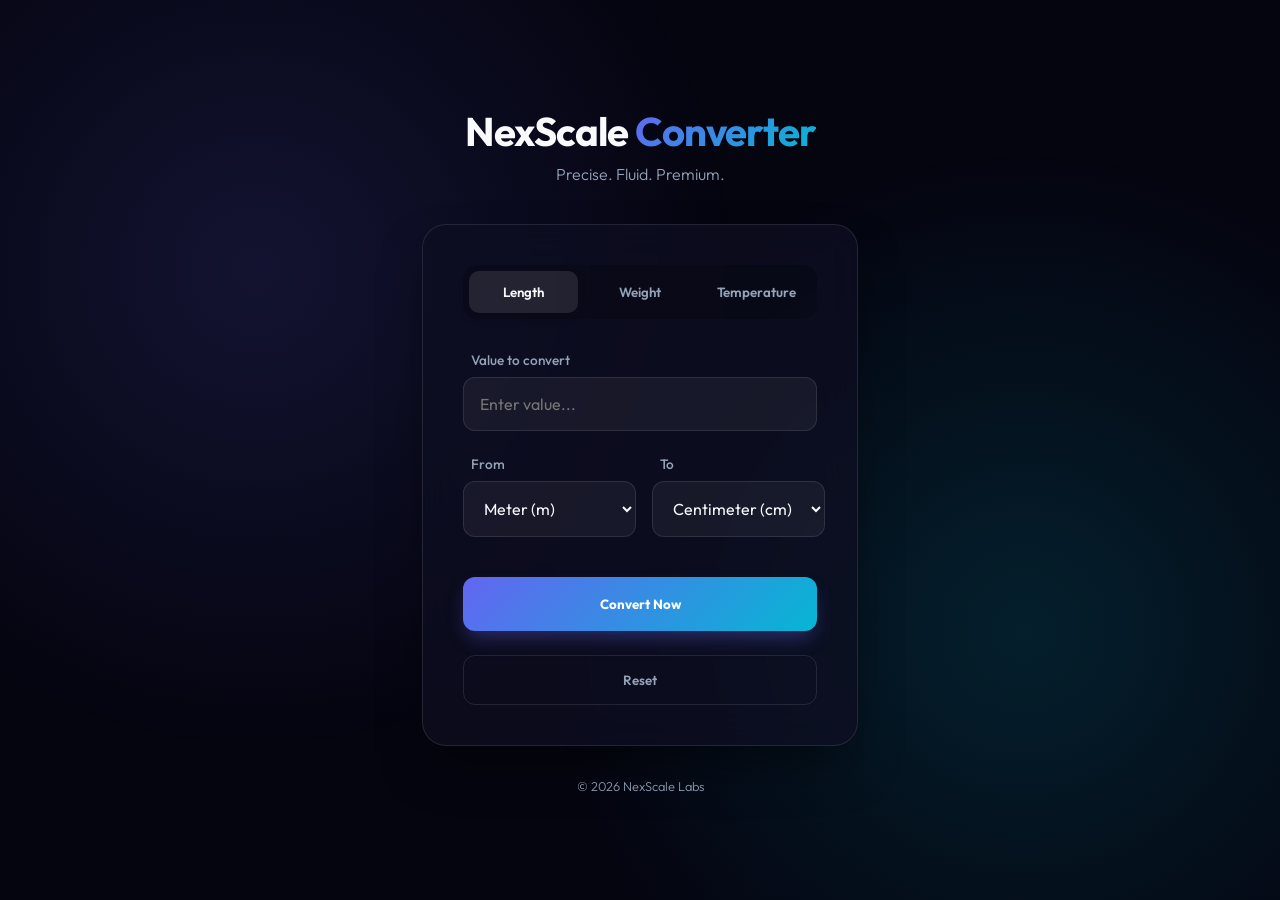
==== index.html @ 80069670 "first commit" ====
<!DOCTYPE html>
<html lang="en">
<head>
    <meta charset="UTF-8">
    <meta name="viewport" content="width=device-width, initial-scale=1.0">
    <title>NexScale | Premium Unit Converter</title>
    <link rel="stylesheet" href="style.css">
    <link rel="preconnect" href="https://fonts.googleapis.com">
    <link rel="preconnect" href="https://fonts.gstatic.com" crossorigin>
    <link href="https://fonts.googleapis.com/css2?family=Outfit:wght@300;400;600;700&display=swap" rel="stylesheet">
    <meta name="description" content="A premium, dark-mode unit converter for length, weight, and temperature.">
</head>
<body>
    <div class="glass-background"></div>
    
    <main class="app-container">
        <header class="app-header">
            <h1>NexScale <span class="gradient-text">Converter</span></h1>
            <p>Precise. Fluid. Premium.</p>
        </header>

        <section class="converter-card">
            <nav class="category-tabs">
                <button class="tab-btn active" data-category="length">Length</button>
                <button class="tab-btn" data-category="weight">Weight</button>
                <button class="tab-btn" data-category="temperature">Temperature</button>
            </nav>

            <div class="inputs-container">
                <div class="input-group">
                    <label for="inputValue">Value to convert</label>
                    <input type="number" id="inputValue" placeholder="Enter value..." step="any">
                </div>

                <div class="selection-grid">
                    <div class="input-group">
                        <label for="fromUnit">From</label>
                        <select id="fromUnit"></select>
                    </div>
                    <div class="input-group">
                        <label for="toUnit">To</label>
                        <select id="toUnit"></select>
                    </div>
                </div>

                <button id="convertBtn" class="primary-btn">Convert Now</button>
                <button id="resetBtn" class="secondary-btn">Reset</button>
            </div>

            <div class="result-section" id="resultContainer">
                <div class="result-label" id="resultLabel">Result of your calculation</div>
                <div class="result-value" id="resultDisplay">--</div>
            </div>
        </section>
        
        <footer class="app-footer">
            <p>© 2026 NexScale Labs</p>
        </footer>
    </main>

    <script src="script.js"></script>
</body>
</html>
---- style.css ----
:root {
    --bg-color: #050510;
    --card-bg: rgba(15, 15, 35, 0.7);
    --border-color: rgba(255, 255, 255, 0.1);
    --accent-primary: #6366f1;
    --accent-secondary: #06b6d4;
    --text-main: #f8fafc;
    --text-muted: #94a3b8;
    --glass-blur: 20px;
    --transition-smooth: all 0.4s cubic-bezier(0.4, 0, 0.2, 1);
}

* {
    margin: 0;
    padding: 0;
    box-sizing: border-box;
    font-family: 'Outfit', sans-serif;
}

body {
    background-color: var(--bg-color);
    color: var(--text-main);
    min-height: 100vh;
    display: flex;
    justify-content: center;
    align-items: center;
    overflow-x: hidden;
}

.glass-background {
    position: fixed;
    top: 0;
    left: 0;
    width: 100%;
    height: 100%;
    z-index: -1;
    background: radial-gradient(circle at 20% 30%, rgba(99, 102, 241, 0.15), transparent 40%),
                radial-gradient(circle at 80% 70%, rgba(6, 182, 212, 0.15), transparent 40%);
}

.app-container {
    width: 100%;
    max-width: 500px;
    padding: 2rem;
    animation: fadeIn 1s ease-out;
}

@keyframes fadeIn {
    from { opacity: 0; transform: translateY(20px); }
    to { opacity: 1; transform: translateY(0); }
}

.app-header {
    text-align: center;
    margin-bottom: 2.5rem;
}

.app-header h1 {
    font-size: 2.5rem;
    font-weight: 700;
    letter-spacing: -1px;
}

.gradient-text {
    background: linear-gradient(135deg, var(--accent-primary), var(--accent-secondary));
    -webkit-background-clip: text;
    -webkit-text-fill-color: transparent;
}

.app-header p {
    color: var(--text-muted);
    font-weight: 300;
    margin-top: 0.5rem;
}

.converter-card {
    background: var(--card-bg);
    backdrop-filter: blur(var(--glass-blur));
    border: 1px solid var(--border-color);
    border-radius: 24px;
    padding: 2.5rem;
    box-shadow: 0 25px 50px -12px rgba(0, 0, 0, 0.5);
}

.category-tabs {
    display: flex;
    gap: 0.5rem;
    background: rgba(0, 0, 0, 0.2);
    padding: 0.4rem;
    border-radius: 14px;
    margin-bottom: 2rem;
}

.tab-btn {
    flex: 1;
    background: transparent;
    border: none;
    color: var(--text-muted);
    padding: 0.8rem;
    border-radius: 10px;
    cursor: pointer;
    font-weight: 600;
    transition: var(--transition-smooth);
}

.tab-btn:hover {
    color: var(--text-main);
}

.tab-btn.active {
    background: rgba(255, 255, 255, 0.1);
    color: var(--text-main);
    box-shadow: 0 4px 12px rgba(0, 0, 0, 0.1);
}

.inputs-container {
    display: flex;
    flex-direction: column;
    gap: 1.5rem;
}

.input-group {
    display: flex;
    flex-direction: column;
    gap: 0.5rem;
}

.input-group label {
    font-size: 0.85rem;
    color: var(--text-muted);
    font-weight: 500;
    margin-left: 0.5rem;
}

input, select {
    background: rgba(255, 255, 255, 0.05);
    border: 1px solid var(--border-color);
    border-radius: 12px;
    padding: 1rem;
    color: var(--text-main);
    font-size: 1rem;
    outline: none;
    transition: var(--transition-smooth);
}

input:focus, select:focus {
    border-color: var(--accent-primary);
    background: rgba(255, 255, 255, 0.08);
}

.selection-grid {
    display: grid;
    grid-template-columns: 1fr 1fr;
    gap: 1rem;
}

.primary-btn {
    background: linear-gradient(135deg, var(--accent-primary), var(--accent-secondary));
    border: none;
    color: white;
    padding: 1.2rem;
    border-radius: 12px;
    font-weight: 700;
    cursor: pointer;
    transition: var(--transition-smooth);
    margin-top: 1rem;
    box-shadow: 0 10px 20px -5px rgba(99, 102, 241, 0.4);
}

.primary-btn:hover {
    transform: translateY(-2px);
    box-shadow: 0 15px 30px -5px rgba(99, 102, 241, 0.6);
}

.primary-btn:active {
    transform: translateY(0);
}

.secondary-btn {
    background: transparent;
    border: 1px solid var(--border-color);
    color: var(--text-muted);
    padding: 1rem;
    border-radius: 12px;
    font-weight: 600;
    cursor: pointer;
    transition: var(--transition-smooth);
}

.secondary-btn:hover {
    background: rgba(255, 255, 255, 0.05);
    color: var(--text-main);
}

.result-section {
    margin-top: 2.5rem;
    padding-top: 2rem;
    border-top: 1px solid var(--border-color);
    text-align: center;
    display: none;
    animation: slideUp 0.5s ease-out;
}

@keyframes slideUp {
    from { opacity: 0; transform: translateY(10px); }
    to { opacity: 1; transform: translateY(0); }
}

.result-label {
    font-size: 0.9rem;
    color: var(--text-muted);
    margin-bottom: 0.5rem;
}

.result-value {
    font-size: 2rem;
    font-weight: 700;
    color: var(--text-main);
}

.app-footer {
    text-align: center;
    margin-top: 2rem;
}

.app-footer p {
    color: var(--text-muted);
    font-size: 0.8rem;
    font-weight: 300;
}

/* Chrome, Safari, Edge, Opera */
input::-webkit-outer-spin-button,
input::-webkit-inner-spin-button {
  -webkit-appearance: none;
  margin: 0;
}

/* Firefox */
input[type=number] {
  -moz-appearance: textfield;
}
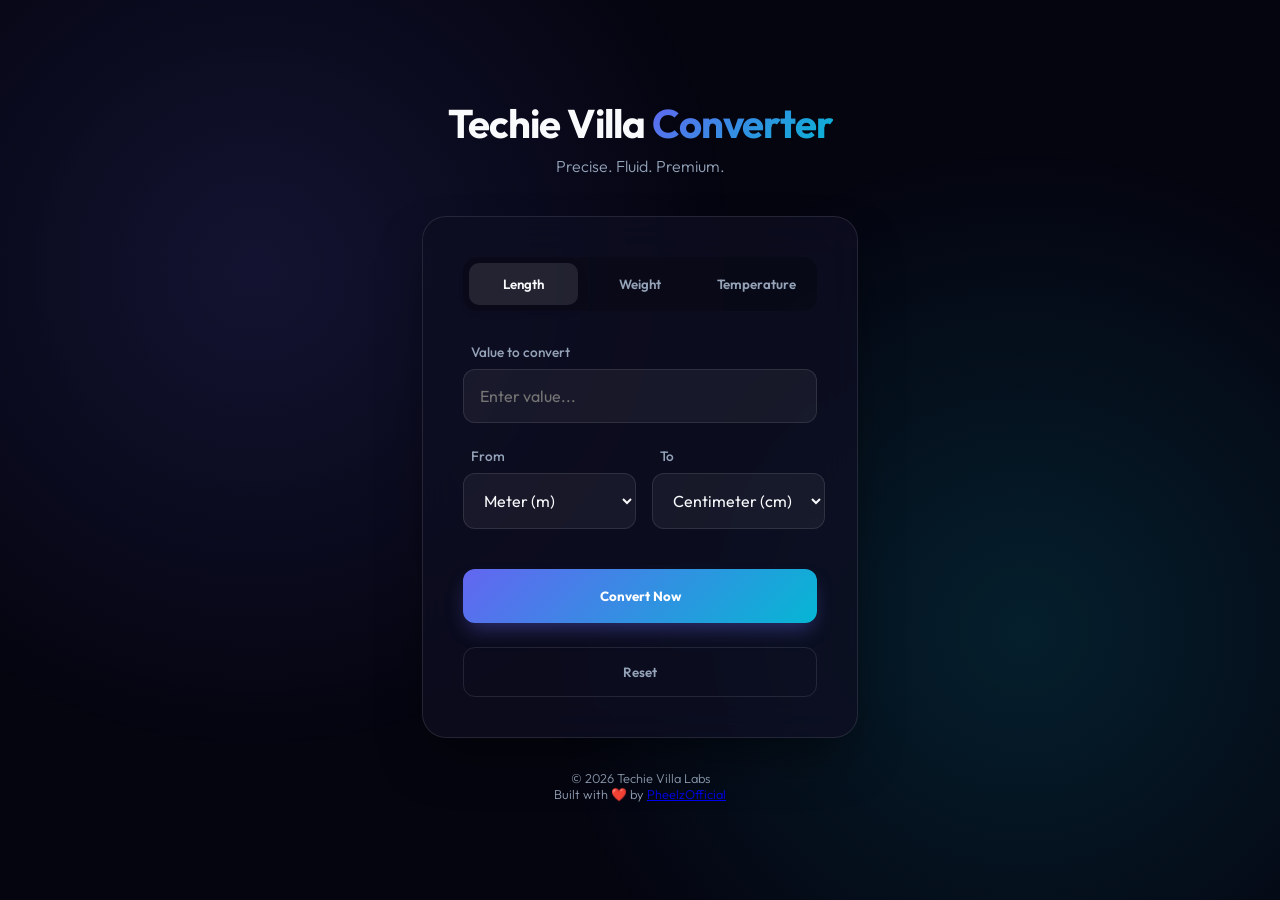
==== commit ffbafe1f: "feat: Rebrand application from NexScale to Techie Villa and update footer details." ====
--- a/index.html
+++ b/index.html
@@ -1,21 +1,23 @@
 <!DOCTYPE html>
 <html lang="en">
+
 <head>
     <meta charset="UTF-8">
     <meta name="viewport" content="width=device-width, initial-scale=1.0">
-    <title>NexScale | Premium Unit Converter</title>
+    <title>Techie Villa | Premium Unit Converter</title>
     <link rel="stylesheet" href="style.css">
     <link rel="preconnect" href="https://fonts.googleapis.com">
     <link rel="preconnect" href="https://fonts.gstatic.com" crossorigin>
     <link href="https://fonts.googleapis.com/css2?family=Outfit:wght@300;400;600;700&display=swap" rel="stylesheet">
     <meta name="description" content="A premium, dark-mode unit converter for length, weight, and temperature.">
 </head>
+
 <body>
     <div class="glass-background"></div>
-    
+
     <main class="app-container">
         <header class="app-header">
-            <h1>NexScale <span class="gradient-text">Converter</span></h1>
+            <h1>Techie Villa <span class="gradient-text">Converter</span></h1>
             <p>Precise. Fluid. Premium.</p>
         </header>
 
@@ -52,12 +54,14 @@
                 <div class="result-value" id="resultDisplay">--</div>
             </div>
         </section>
-        
+
         <footer class="app-footer">
-            <p>© 2026 NexScale Labs</p>
+            <p>© 2026 Techie Villa Labs</p>
+            <p>Built with ❤️ by <a href="https://github.com/PheelzOfficial">PheelzOfficial</a></p>
         </footer>
     </main>
 
     <script src="script.js"></script>
 </body>
-</html>
+
+</html>
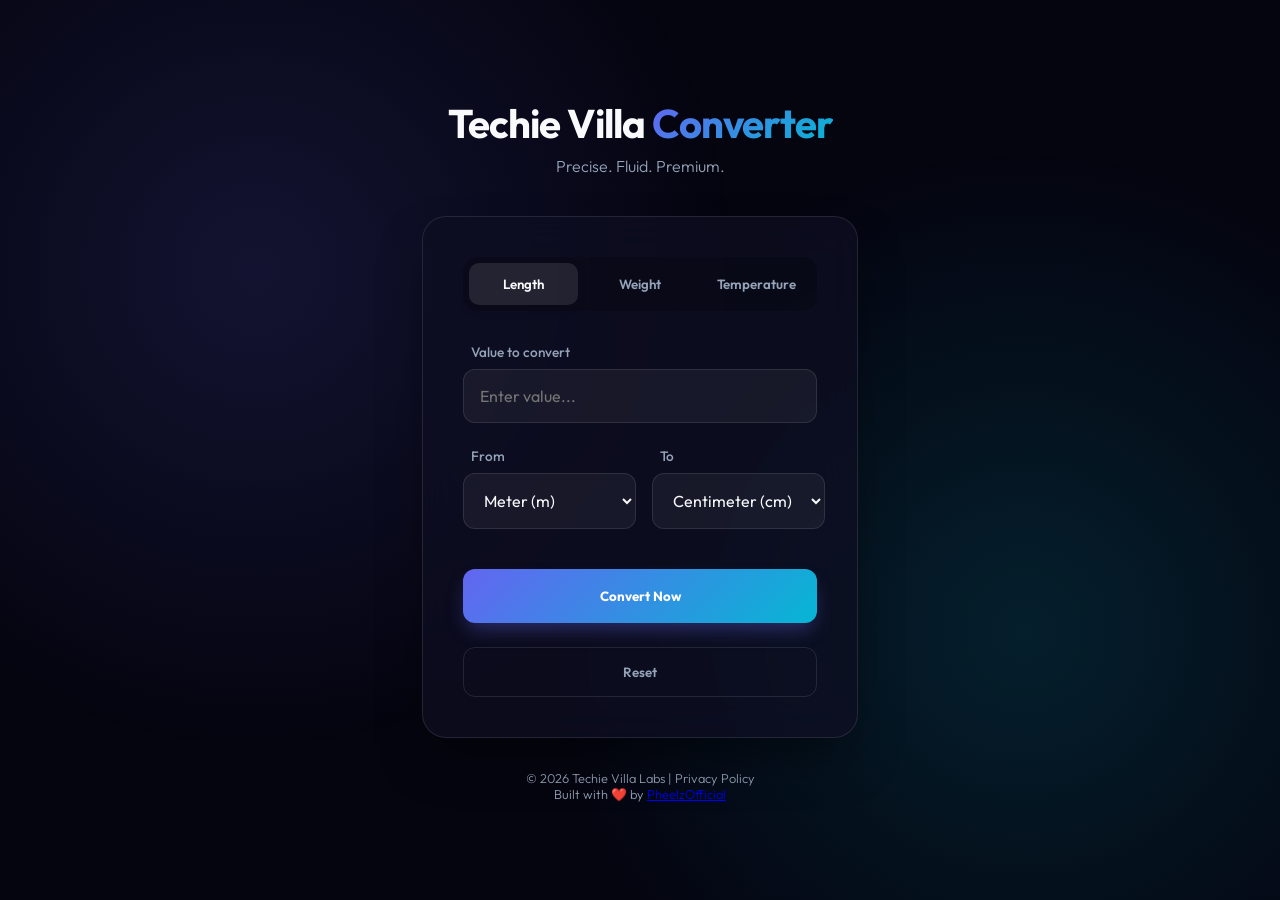
==== commit 4b55629f: "feat: Add privacy policy page, enhance SEO and social media metadata, and update README with a solut" ====
--- a/index.html
+++ b/index.html
@@ -4,12 +4,29 @@
 <head>
     <meta charset="UTF-8">
     <meta name="viewport" content="width=device-width, initial-scale=1.0">
+ <meta name="google-site-verification" content="D6jEmooEkJ1g4HNFJNriOP7H240pRUPyoA7SnwuFaHw" />
     <title>Techie Villa | Premium Unit Converter</title>
     <link rel="stylesheet" href="style.css">
     <link rel="preconnect" href="https://fonts.googleapis.com">
     <link rel="preconnect" href="https://fonts.gstatic.com" crossorigin>
     <link href="https://fonts.googleapis.com/css2?family=Outfit:wght@300;400;600;700&display=swap" rel="stylesheet">
-    <meta name="description" content="A premium, dark-mode unit converter for length, weight, and temperature.">
+    <meta name="description"
+        content="A premium, dark-mode unit converter for length, weight, and temperature. Precise, fluid, and free to use.">
+    <meta name="keywords"
+        content="unit converter, length converter, weight converter, temperature converter, techie villa">
+    <meta name="author" content="PheelzOfficial">
+
+    <!-- Open Graph / Facebook -->
+    <meta property="og:type" content="website">
+    <meta property="og:url" content="https://pheelzofficial.github.io/unit-converter/">
+    <meta property="og:title" content="Techie Villa | Premium Unit Converter">
+    <meta property="og:description" content="A modern, fluid, and precise unit converter web application.">
+
+    <!-- Twitter -->
+    <meta property="twitter:card" content="summary_large_image">
+    <meta property="twitter:url" content="https://pheelzofficial.github.io/unit-converter/">
+    <meta property="twitter:title" content="Techie Villa | Premium Unit Converter">
+    <meta property="twitter:description" content="A modern, fluid, and precise unit converter web application.">
 </head>
 
 <body>
@@ -56,7 +73,8 @@
         </section>
 
         <footer class="app-footer">
-            <p>© 2026 Techie Villa Labs</p>
+            <p>© 2026 Techie Villa Labs | <a href="privacy.html"
+                    style="color: var(--text-muted); text-decoration: none;">Privacy Policy</a></p>
             <p>Built with ❤️ by <a href="https://github.com/PheelzOfficial">PheelzOfficial</a></p>
         </footer>
     </main>
